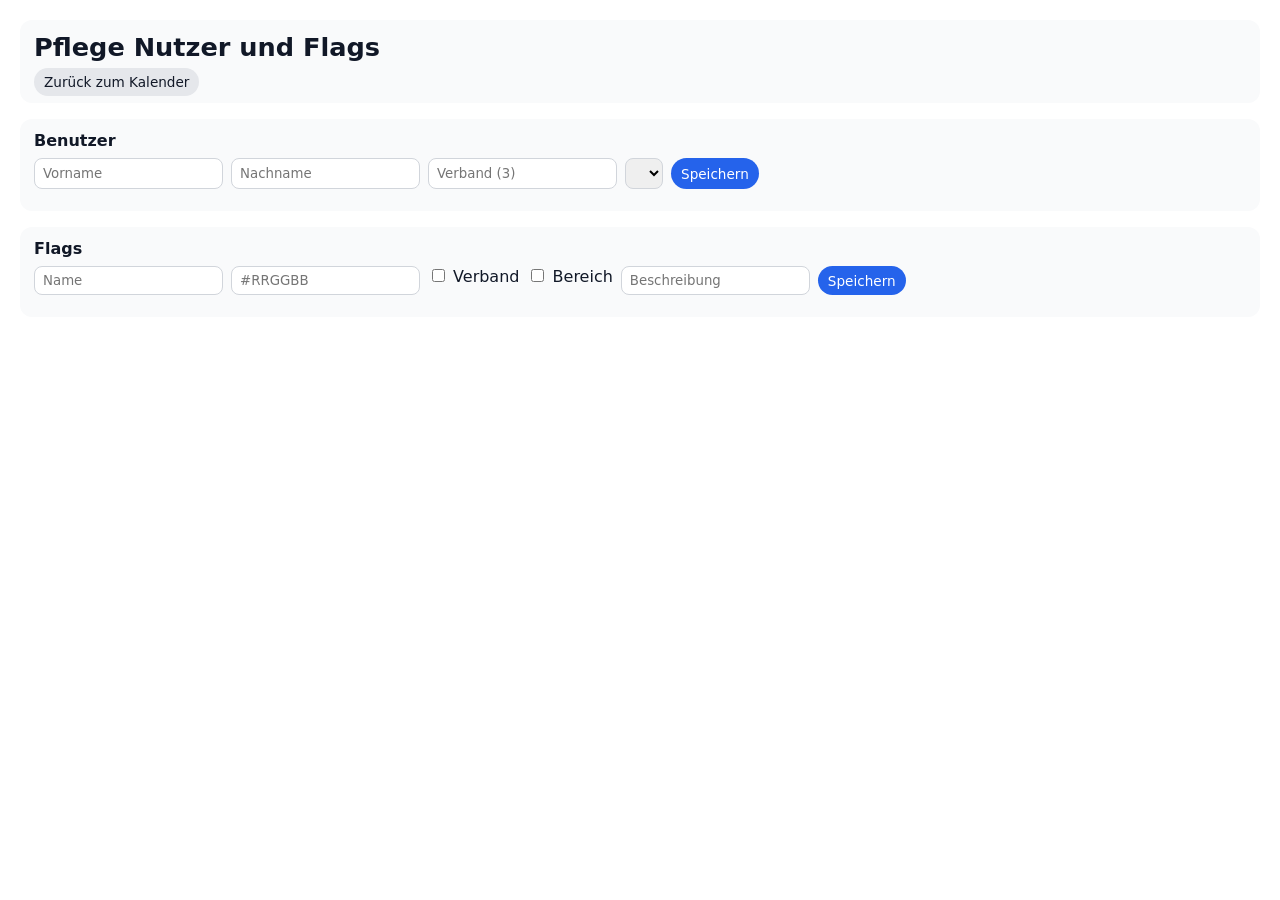
==== wwwroot/verwaltung.html @ 4cfad23f "Passe Datenmodell an und ergänze Pflege-Seite für Nutzer/Flags" ====
<!DOCTYPE html>
<html lang="de">
<head>
  <meta charset="UTF-8" />
  <meta name="viewport" content="width=device-width, initial-scale=1.0" />
  <title>Pflege Nutzer & Flags</title>
  <link rel="stylesheet" href="kalender.css" />
</head>
<body>
  <div class="app" style="grid-template-columns: 1fr;">
    <div class="panel">
      <div class="panel-section">
        <h1>Pflege Nutzer und Flags</h1>
        <a href="index.html" class="secondary nav-button">Zurück zum Kalender</a>
      </div>

      <div class="panel-section">
        <h2>Benutzer</h2>
        <form id="userForm" class="inline-form">
          <input id="firstname" type="text" placeholder="Vorname" required />
          <input id="lastname" type="text" placeholder="Nachname" required />
          <input id="verband" type="text" maxlength="3" placeholder="Verband (3)" required />
          <select id="roleSelect"></select>
          <button type="submit">Speichern</button>
        </form>
        <div id="usersTable" class="events-list"></div>
      </div>

      <div class="panel-section">
        <h2>Flags</h2>
        <form id="flagForm" class="inline-form">
          <input id="flagName" type="text" maxlength="10" placeholder="Name" required />
          <input id="flagColor" type="text" maxlength="7" placeholder="#RRGGBB" required />
          <label><input id="flagVerband" type="checkbox" /> Verband</label>
          <label><input id="flagBereich" type="checkbox" /> Bereich</label>
          <input id="flagDescription" type="text" placeholder="Beschreibung" />
          <button type="submit">Speichern</button>
        </form>
        <div id="flagsTable" class="events-list"></div>
      </div>
    </div>
  </div>

  <script src="verwaltung.js"></script>
</body>
</html>
---- wwwroot/kalender.css ----
/* Grundlayout */
* {
    box-sizing: border-box;
    font-family: system-ui,-apple-system,BlinkMacSystemFont,"Segoe UI",sans-serif
}

body {
    margin: 0;
    padding: 0;
    background: #f4f4f7;
    color: #111827;
    min-height: 100vh;
}

/* App ber gesamte Breite/Hhe */
.app {
    width: 100%;
    min-height: 100vh;
    margin: 0;
    padding: 20px;
    background: #fff;
    display: grid;
    grid-template-columns: 3fr 2fr; /* Kalender links grer */
    gap: 24px;
}

.left-column {
    display: flex;
    flex-direction: column;
}

h1 {
    margin: 0 0 10px;
    font-size: 1.6rem;
}

.sub {
    margin: 0 0 16px;
    color: #6b7280;
    font-size: .9rem;
}

/* Kalender-Kopf */
.calendar-header {
    display: flex;
    align-items: center;
    justify-content: space-between;
    margin-bottom: 12px;
}

.month-nav {
    display: flex;
    align-items: center;
    gap: 8px;
}

.month-label {
    font-weight: 600;
    font-size: 1.1rem;
}

/* Filterleiste im Header */
.filter-bar {
    display: flex;
    gap: 12px;
    align-items: flex-end;
    flex-wrap: wrap;
}

.filter-item {
    display: flex;
    flex-direction: column;
    font-size: 0.85rem;
}

    .filter-item label {
        margin-bottom: 2px;
        color: #4b5563;
    }

    .filter-item select {
        border-radius: 999px;
        border: 1px solid #d1d5db;
        padding: 4px 10px;
        font-size: 0.85rem;
    }

/* Buttons */
button {
    border: none;
    background: #2563eb;
    color: #fff;
    padding: 6px 10px;
    border-radius: 999px;
    cursor: pointer;
    font-size: .85rem;
    display: inline-flex;
    align-items: center;
    gap: 4px;
}

    button.secondary {
        background: #e5e7eb;
        color: #111827;
    }

    button.danger {
        background: #ef4444;
    }

    button:disabled {
        opacity: .5;
        cursor: default;
    }

    button:hover:not(:disabled) {
        filter: brightness(.95);
    }

a.secondary.nav-button {
    text-decoration: none;
    background: #e5e7eb;
    color: #111827;
    padding: 6px 10px;
    border-radius: 999px;
    font-size: .85rem;
}

/* Kalender-Container:
   Fllt dynamisch den verfgbaren Platz in der linken Spalte */
.calendar {
    border-radius: 12px;
    background: #f9fafb;
    padding: 12px;
    display: flex;
    flex-direction: column;
    height: 700px; /* Neue feste Hhe */
    min-height: 700px; /* Garantiert 700px minimum */
    max-height: 700px; /* Verhindert berschreitung */
}

/* Kopfzeile (Wochentage) */
.weekdays {
    display: grid;
    grid-template-columns: repeat(7,1fr);
    gap: 4px;
    flex: 0 0 auto;
}

.weekday {
    text-align: center;
    font-size: .75rem;
    font-weight: 600;
    color: #6b7280;
    padding-bottom: 4px;
    border-bottom: 1px solid #e5e7eb;
}

/* Tageszellen-Gitter mit festen Zellen:
   Alle Tage haben gleiche Breite & gleiche Hhe */
.days {
    flex: 1 1 auto;
    display: grid;
    grid-template-columns: repeat(7,1fr);
    grid-auto-rows: 1fr; /* jede Zeile gleich hoch */
    gap: 4px;
}

/* Tageszellen */
.day {
    min-height: 0; /* wichtig fr flex/grid-Kombination */
    background: #fff;
    border-radius: 10px;
    padding: 6px;
    cursor: pointer;
    border: 1px solid transparent;
    display: flex;
    flex-direction: column;
    font-size: .8rem;
    overflow: hidden; /* alles sauber innerhalb der Zelle halten */
    max-height: 128px;
}

    .day.outside {
        background: #f3f4f6;
        color: #9ca3af;
    }

.day-number {
    font-weight: 600;
    margin-bottom: 4px;
    font-size: .8rem;
    display: flex;
    align-items: center;
    justify-content: space-between;
}

.day.today .day-number {
    color: #2563eb;
}

.day.selected {
    border-color: #2563eb;
    box-shadow: 0 0 0 1px rgba(37,99,235,.3);
}

/* Mehrtages-Termine oben (nicht scrollend) */
.day-multiday-bars {
    margin-top: 2px;
    display: flex;
    flex-direction: column;
    gap: 2px;
}

/* Ein-Tages-Termine unten im scrollbaren Bereich (Platz ~4 Balken) */
.day-events-scroll {
    margin-top: 2px;
    display: flex;
    flex-direction: column;
    gap: 2px;
    /* keine feste max-height hier, wird dynamisch per JS gesetzt */
    overflow-y: auto;
    padding-right: 2px;
}

    /* schmaler Scrollbalken im Tag */
    .day-events-scroll::-webkit-scrollbar {
        width: 4px;
    }

    .day-events-scroll::-webkit-scrollbar-track {
        background: transparent;
    }

    .day-events-scroll::-webkit-scrollbar-thumb {
        background: #d1d5db;
        border-radius: 999px;
    }

/* Generischer Balken im Tag */
.day-bar {
    min-height: 16px;
    border-radius: 999px;
    background: #d1d5db;
    font-size: 0.65rem;
    line-height: 1.4;
    padding: 0 6px;
    color: #080807;
    display: flex;
    align-items: center;
    gap: 4px;
    max-width: 100%;
    overflow: hidden; /* ganz wichtig gegen berlaufen */
    white-space: nowrap;
}

    /* Text (Titel) im Balken: dynamisch gekrzt mit "..." */
    .day-bar span:last-child,
    .day-bar-title {
        flex: 1 1 auto;
        min-width: 0;
        max-width: 100%;
        overflow: hidden;
        text-overflow: ellipsis;
        white-space: nowrap;
    }

/* Segmente eines Mehrtagestermins: Start/Mitte/Ende -> wirkt wie durchgehender Balken */
.day-bar--start {
    border-top-right-radius: 0;
    border-bottom-right-radius: 0;
}

.day-bar--middle {
    border-radius: 0;
}

.day-bar--end {
    border-top-left-radius: 0;
    border-bottom-left-radius: 0;
}

/* (Kein eigener CSS-Tooltip mehr  wir nutzen den Browser-Tooltip ber title) */

/* Responsives Verhalten */
@media (max-width: 900px) {
    .day-bar {
        font-size: 0.6rem;
    }
}

@media (max-width: 600px) {
    .app {
        grid-template-columns: 1fr; /* untereinander auf sehr kleinen Screens */
    }

    .day-bar {
        font-size: 0.55rem;
    }
}

/* Rechte Spalte / Panels */
.panel {
    display: flex;
    flex-direction: column;
    gap: 16px;
}

.panel-section {
    background: #f9fafb;
    border-radius: 12px;
    padding: 12px 14px;
}

    .panel-section h2 {
        margin: 0 0 8px;
        font-size: 1rem;
    }

    .panel-section small {
        color: #6b7280;
    }

/* Formularfelder */
.field {
    display: flex;
    flex-direction: column;
    margin-bottom: 8px;
    font-size: .85rem;
}

    .field label {
        margin-bottom: 2px;
        font-weight: 500;
    }

    .field input,
    .field textarea,
    .field select {
        border-radius: 8px;
        border: 1px solid #d1d5db;
        padding: 6px 8px;
        font-size: .85rem;
        min-height: 32px;
        resize: vertical;
    }

        .field input:focus,
        .field textarea:focus,
        .field select:focus {
            outline: none;
            border-color: #2563eb;
            box-shadow: 0 0 0 1px rgba(37,99,235,.3);
        }

/* Formular-Actions */
.panel-actions {
    display: flex;
    justify-content: space-between;
    gap: 8px;
    margin-top: 6px;
}

.panel-actions-left,
.panel-actions-right {
    display: flex;
    gap: 8px;
}

/* Tagesliste rechts */
.events-list {
    max-height: 260px;
    overflow-y: auto;
    padding-right: 4px;
}

.event-item {
    background: #fff;
    border-radius: 10px;
    padding: 8px;
    margin-bottom: 6px;
    border: 1px solid #e5e7eb;
    cursor: pointer;
    font-size: .85rem;
    display: flex;
    justify-content: space-between;
    gap: 8px;
}

    .event-item:hover {
        border-color: #2563eb;
    }

.event-main {
    flex: 1;
}

.event-title {
    font-weight: 600;
    margin-bottom: 2px;
    display: flex;
    align-items: center;
    gap: 6px;
}

.event-time {
    color: #6b7280;
    font-size: .8rem;
    margin-bottom: 2px;
}

.event-status {
    color: #4b5563;
    font-size: .8rem;
    margin-bottom: 2px;
}

.event-desc {
    color: #4b5563;
    font-size: .8rem;
    white-space: pre-line;
}

.event-delete-btn {
    border-radius: 999px;
    border: none;
    padding: 4px 6px;
    font-size: .75rem;
    background: #fee2e2;
    color: #b91c1c;
    cursor: pointer;
}

.no-events {
    font-size: .85rem;
    color: #6b7280;
}

/* Fortschrittsbersicht (Gruppen) unter dem Kalender */
.summary-panel {
    background: #f9fafb;
    border-radius: 12px;
    padding: 14px;
    margin-top: 16px;
}

.summary-header {
    display: flex;
    justify-content: space-between;
    align-items: center;
    margin-bottom: 8px;
    gap: 12px;
    flex-wrap: wrap;
}

    .summary-header h2 {
        margin: 0;
        font-size: 1rem;
    }

/* Gruppen-Formular */
.group-form {
    display: flex;
    gap: 6px;
    flex-wrap: wrap;
}

    .group-form input {
        border-radius: 999px;
        border: 1px solid #d1d5db;
        padding: 6px 10px;
        font-size: .85rem;
        min-width: 180px;
    }

        .group-form input:focus {
            outline: none;
            border-color: #2563eb;
            box-shadow: 0 0 0 1px rgba(37,99,235,.3);
        }

    .group-form button {
        padding: 6px 12px;
        font-size: .8rem;
    }

/* Liste der Gruppen */
.summary-list {
    max-height: 260px;
    overflow-y: auto;
}

.summary-section-title {
    font-size: 0.8rem;
    text-transform: uppercase;
    color: #6b7280;
    margin: 8px 2px 4px;
}

.summary-item {
    border-radius: 10px;
    background: #fff;
    border: 1px solid #e5e7eb;
    font-size: .85rem;
    margin-bottom: 6px;
    padding: 8px;
}

.summary-item-header {
    display: grid;
    grid-template-columns: 2fr 2fr 1fr auto;
    gap: 8px;
    align-items: center;
    cursor: pointer;
}

.summary-title {
    font-weight: 600;
}

    .summary-title.closed {
        color: #6b7280;
        font-style: italic;
    }

.summary-range {
    color: #6b7280;
    font-size: .8rem;
}

.summary-status {
    font-size: .8rem;
}

/* Aktionen & Toggle */
.summary-actions {
    display: flex;
    align-items: center;
    justify-content: flex-end;
    gap: 4px;
}

.summary-toggle {
    padding: 2px 6px;
    border-radius: 999px;
    background: #e5e7eb;
    font-size: 0.8rem;
    cursor: pointer;
    user-select: none;
}

.group-action-btn {
    border: none;
    border-radius: 999px;
    padding: 2px 6px;
    font-size: 0.7rem;
    background: #e5e7eb;
    color: #374151;
    cursor: pointer;
}

    .group-action-btn:hover {
        filter: brightness(0.95);
    }

    .group-action-btn.danger {
        background: #fee2e2;
        color: #b91c1c;
    }

    .group-action-btn.disabled {
        opacity: 0.6;
        cursor: default;
    }

/* Ausklapp-Details einer Gruppe */
.summary-item-details {
    margin-top: 6px;
    padding-top: 6px;
    border-top: 1px dashed #e5e7eb;
    display: none;
}

.summary-detail-item {
    display: flex;
    justify-content: space-between;
    gap: 8px;
    padding: 3px 0;
    font-size: 0.8rem;
    cursor: pointer;
}

    .summary-detail-item:hover {
        background: #f9fafb;
    }

.summary-detail-left {
    flex: 2;
    overflow: hidden;
    white-space: nowrap;
    text-overflow: ellipsis;
    display: flex;
    align-items: center;
    gap: 8px;
}

.summary-detail-right {
    flex: 2;
    text-align: right;
    color: #6b7280;
    display: block;
}

    .summary-detail-right span {
        margin-left: 6px;
    }

/* Status-Badges (farblich) */
.status-chip {
    padding: 1px 6px;
    border-radius: 999px;
    font-size: 0.7rem;
    white-space: nowrap;
}

.status-offen {
    background: #ffcd85;
    color: #080807;
}

.status-in_bearbeitung {
    background: #fff494;
    color: #080807;
}

.status-fertig {
    background: #d2f5b0;
    color: #080807;
}

/* Verband/Bereich-Badges */
.flag-badge {
    display: inline-block;
    padding: 1px 6px;
    border-radius: 999px;
    font-size: 0.65rem;
    white-space: nowrap;
}

/* Ausgewhlter Termin (Kalender & Tagesliste) */
.day-bar.event-selected {
    background: #facc15 !important;
    color: #111827;
}

.event-item.event-selected {
    background: #fef3c7;
    border-color: #facc15;
}

.field-row {
    display: flex;
    gap: 12px;
}

.field-row .half {
    flex: 1;
}
/* Fortschrittsbalken in der Gruppenbersicht */
.progress-bar-container {
    width: 100%;
    height: 14px;
    background: #e5e7eb;
    border-radius: 999px;
    overflow: hidden;
    position: relative;
    margin-top: 2px;
}

.progress-bar-fill {
    height: 100%;
    background: linear-gradient(90deg, #22c55e, #16a34a);
    border-radius: 999px;
    width: 0;
    transition: width 0.3s ease;
}

.progress-bar-label {
    position: absolute;
    top: 50%;
    left: 50%;
    transform: translate(-50%, -50%);
    font-size: 0.7rem;
    font-weight: 600;
    color: #111827;
    pointer-events: none;
}

#eventDescription {
    min-height: 228px;
}

.inline-form {
    display: flex;
    gap: 8px;
    flex-wrap: wrap;
    margin-bottom: 10px;
}

.inline-form input,
.inline-form select {
    border: 1px solid #d1d5db;
    border-radius: 8px;
    padding: 6px 8px;
}

.user-status {
    margin-bottom: 10px;
    font-size: 0.9rem;
    color: #374151;
}

.user-row {
    display: flex;
    align-items: center;
    justify-content: space-between;
    padding: 8px;
    border: 1px solid #e5e7eb;
    border-radius: 8px;
    margin-bottom: 6px;
    background: #fff;
}

.user-meta {
    font-size: 0.8rem;
    color: #6b7280;
}
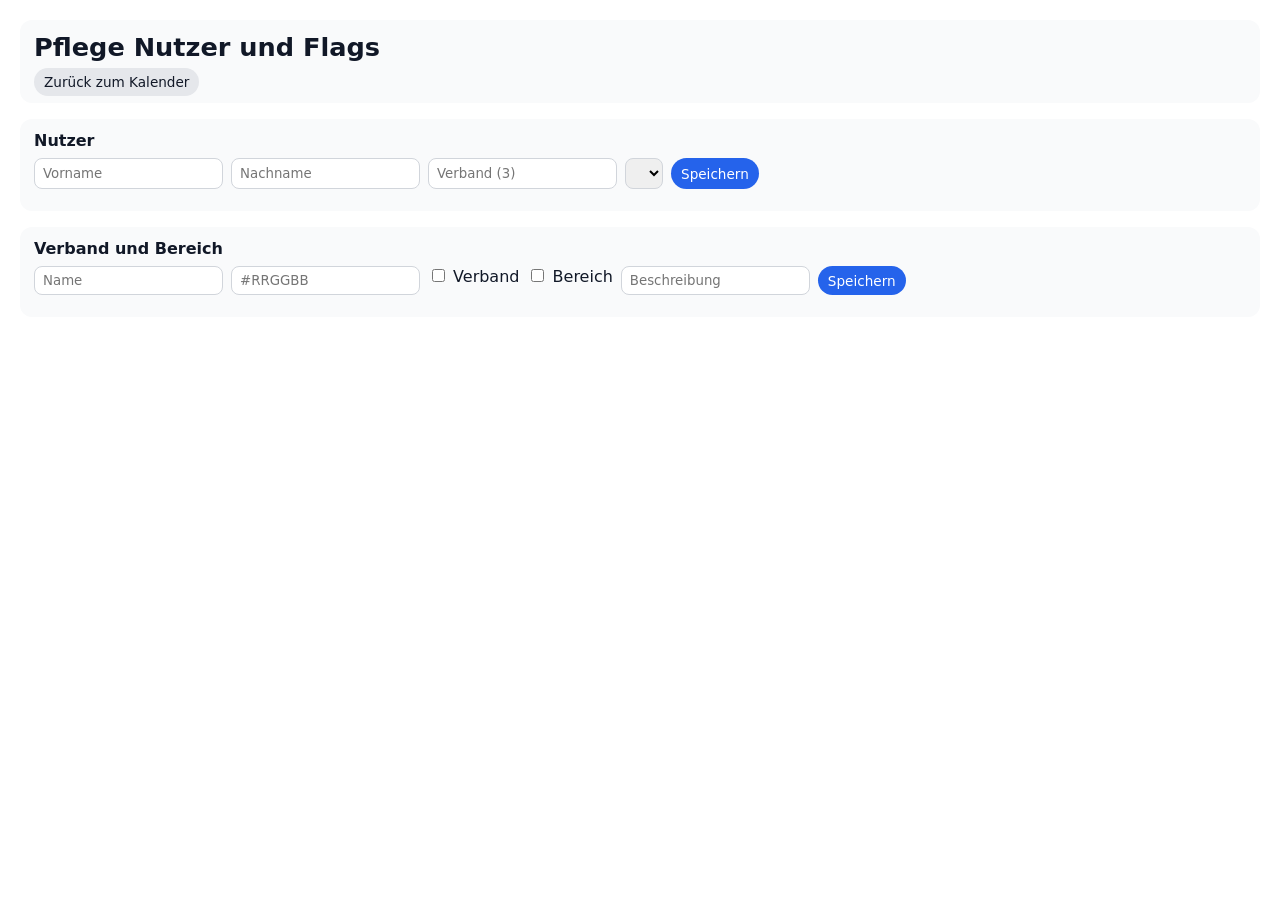
==== commit 5ff7187a: "ok" ====
--- a/wwwroot/verwaltung.html
+++ b/wwwroot/verwaltung.html
@@ -3,7 +3,7 @@
 <head>
   <meta charset="UTF-8" />
   <meta name="viewport" content="width=device-width, initial-scale=1.0" />
-  <title>Pflege Nutzer & Flags</title>
+  <title>Einstellungen</title>
   <link rel="stylesheet" href="kalender.css" />
 </head>
 <body>
@@ -15,7 +15,7 @@
       </div>
 
       <div class="panel-section">
-        <h2>Benutzer</h2>
+        <h2>Nutzer</h2>
         <form id="userForm" class="inline-form">
           <input id="firstname" type="text" placeholder="Vorname" required />
           <input id="lastname" type="text" placeholder="Nachname" required />
@@ -27,7 +27,7 @@
       </div>
 
       <div class="panel-section">
-        <h2>Flags</h2>
+        <h2>Verband und Bereich</h2>
         <form id="flagForm" class="inline-form">
           <input id="flagName" type="text" maxlength="10" placeholder="Name" required />
           <input id="flagColor" type="text" maxlength="7" placeholder="#RRGGBB" required />
